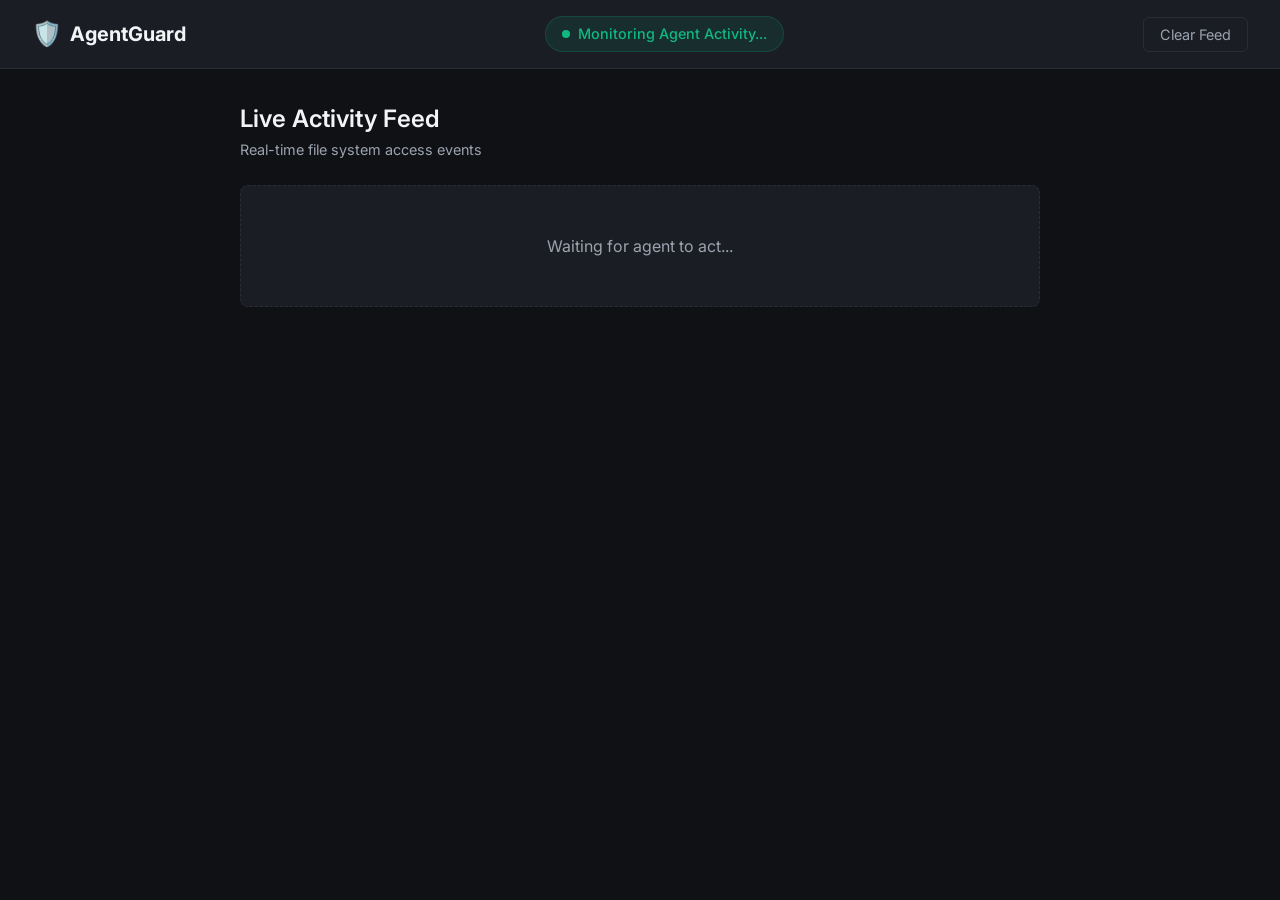
==== agentguard/static/index.html @ 4ff6f10a "feat: Add AgentGuard web interface and styling - Created a new HTML file for the AgentGuard demo int" ====
<!DOCTYPE html>
<html lang="en">
<head>
    <meta charset="UTF-8">
    <meta name="viewport" content="width=device-width, initial-scale=1.0">
    <title>AgentGuard Demo</title>
    <link href="https://fonts.googleapis.com/css2?family=Inter:wght@400;500;600;700&family=JetBrains+Mono:wght@500&display=swap" rel="stylesheet">
    <link rel="stylesheet" href="styles.css">
</head>
<body>
    <header>
        <div class="header-left">
            <div class="logo">
                <span class="shield">🛡️</span> AgentGuard
            </div>
        </div>
        <div class="header-center">
            <div class="status-indicator">
                <span class="pulse"></span>
                Monitoring Agent Activity...
            </div>
        </div>
        <div class="header-right">
            <button id="btn-clear" class="btn-secondary">Clear Feed</button>
        </div>
    </header>

    <main>
        <div class="feed-container">
            <div class="feed-header">
                <h2>Live Activity Feed</h2>
                <span class="feed-subtitle">Real-time file system access events</span>
            </div>
            
            <div id="feed" class="feed">
                <!-- Feed items will be injected here via SSE -->
                <div class="empty-state" id="empty-state">
                    Waiting for agent to act...
                </div>
            </div>
        </div>
    </main>

    <!-- Block Card Popup Overlay -->
    <div id="block-overlay" class="overlay hidden">
        <div class="block-card">
            <div class="block-header">
                <div class="block-icon">🛑</div>
                <h2>AgentGuard blocked an action</h2>
            </div>
            <div class="block-body">
                <p>Your AI tried to access:</p>
                <div class="path-display" id="block-path">~/.ssh/id_rsa</div>
                <p class="explanation" id="block-explanation">This file contains your private key. Exposing it could compromise your accounts.</p>
            </div>
            <div class="block-actions">
                <button id="btn-allow" class="btn-allow">Allow Once</button>
                <button id="btn-block" class="btn-block">Block</button>
            </div>
        </div>
    </div>

    <script src="app.js"></script>
</body>
</html>
---- agentguard/static/styles.css ----
:root {
    --bg-dark: #0f1115;
    --panel-bg: #1a1d24;
    --border: #2a2d35;
    --text-main: #f3f4f6;
    --text-muted: #9ca3af;
    --green: #10b981;
    --red: #ef4444;
    --red-bg: rgba(239, 68, 68, 0.1);
    --green-bg: rgba(16, 185, 129, 0.1);
    --accent: #6366f1;
}

* {
    box-sizing: border-box;
    margin: 0;
    padding: 0;
}

body {
    font-family: 'Inter', -apple-system, sans-serif;
    background-color: var(--bg-dark);
    color: var(--text-main);
    line-height: 1.5;
    height: 100vh;
    display: flex;
    flex-direction: column;
}

/* Header */
header {
    display: flex;
    justify-content: space-between;
    align-items: center;
    padding: 1rem 2rem;
    background-color: var(--panel-bg);
    border-bottom: 1px solid var(--border);
}

.logo {
    font-size: 1.25rem;
    font-weight: 700;
    display: flex;
    align-items: center;
    gap: 0.5rem;
}

.shield { font-size: 1.5rem; }

.status-indicator {
    display: flex;
    align-items: center;
    gap: 0.5rem;
    font-size: 0.9rem;
    color: var(--green);
    font-weight: 500;
    background: var(--green-bg);
    padding: 0.4rem 1rem;
    border-radius: 20px;
    border: 1px solid rgba(16, 185, 129, 0.2);
}

.pulse {
    width: 8px;
    height: 8px;
    background-color: var(--green);
    border-radius: 50%;
    box-shadow: 0 0 0 0 rgba(16, 185, 129, 0.7);
    animation: pulse 2s infinite;
}

@keyframes pulse {
    0% { transform: scale(0.95); box-shadow: 0 0 0 0 rgba(16, 185, 129, 0.7); }
    70% { transform: scale(1); box-shadow: 0 0 0 6px rgba(16, 185, 129, 0); }
    100% { transform: scale(0.95); box-shadow: 0 0 0 0 rgba(16, 185, 129, 0); }
}

.btn-secondary {
    background: transparent;
    border: 1px solid var(--border);
    color: var(--text-muted);
    padding: 0.5rem 1rem;
    border-radius: 6px;
    cursor: pointer;
    font-family: inherit;
    font-size: 0.9rem;
    transition: all 0.2s;
}

.btn-secondary:hover {
    background: var(--border);
    color: var(--text-main);
}

/* Main Content */
main {
    flex: 1;
    padding: 2rem;
    overflow-y: auto;
    display: flex;
    justify-content: center;
}

.feed-container {
    width: 100%;
    max-width: 800px;
}

.feed-header {
    margin-bottom: 1.5rem;
}

.feed-header h2 {
    font-size: 1.5rem;
    font-weight: 600;
}

.feed-subtitle {
    color: var(--text-muted);
    font-size: 0.9rem;
}

.feed {
    display: flex;
    flex-direction: column;
    gap: 1rem;
}

.empty-state {
    text-align: center;
    padding: 3rem;
    color: var(--text-muted);
    background: var(--panel-bg);
    border-radius: 8px;
    border: 1px dashed var(--border);
}

/* Feed Items */
.feed-item {
    background: var(--panel-bg);
    border: 1px solid var(--border);
    border-left: 4px solid var(--border);
    border-radius: 8px;
    padding: 1rem 1.5rem;
    display: flex;
    justify-content: space-between;
    align-items: center;
    animation: slideIn 0.3s ease-out;
}

@keyframes slideIn {
    from { opacity: 0; transform: translateY(-10px); }
    to { opacity: 1; transform: translateY(0); }
}

.feed-item.allowed { border-left-color: var(--green); }
.feed-item.blocked { border-left-color: var(--red); background: var(--red-bg); }

.feed-item-left {
    display: flex;
    flex-direction: column;
    gap: 0.25rem;
}

.feed-action {
    font-family: 'JetBrains Mono', monospace;
    font-size: 0.95rem;
    color: var(--text-main);
}

.feed-detail {
    font-size: 0.85rem;
    color: var(--text-muted);
}

.feed-item.blocked .feed-detail { color: #fca5a5; }

.feed-item-right {
    display: flex;
    flex-direction: column;
    align-items: flex-end;
    gap: 0.25rem;
}

.badge {
    padding: 0.25rem 0.75rem;
    border-radius: 12px;
    font-size: 0.75rem;
    font-weight: 600;
    text-transform: uppercase;
    letter-spacing: 0.05em;
}

.badge-allowed { background: var(--green-bg); color: var(--green); }
.badge-blocked { background: rgba(239, 68, 68, 0.2); color: var(--red); }

.feed-time {
    font-size: 0.75rem;
    color: var(--text-muted);
}

/* Overlay & Block Card */
.overlay {
    position: fixed;
    top: 0; left: 0; width: 100vw; height: 100vh;
    background: rgba(0, 0, 0, 0.85);
    backdrop-filter: blur(4px);
    display: flex;
    justify-content: center;
    align-items: center;
    z-index: 1000;
    opacity: 1;
    transition: opacity 0.2s;
}

.overlay.hidden {
    opacity: 0;
    pointer-events: none;
}

.block-card {
    background: var(--panel-bg);
    border: 1px solid var(--red);
    border-radius: 12px;
    width: 100%;
    max-width: 480px;
    padding: 2rem;
    box-shadow: 0 20px 40px rgba(0,0,0,0.4), 0 0 0 1px rgba(239, 68, 68, 0.3) inset;
    transform: scale(1);
    transition: transform 0.2s;
}

.overlay.hidden .block-card { transform: scale(0.95); }

.block-header {
    display: flex;
    align-items: center;
    gap: 1rem;
    margin-bottom: 1.5rem;
}

.block-icon {
    font-size: 2rem;
    filter: drop-shadow(0 0 8px rgba(239, 68, 68, 0.6));
}

.block-header h2 {
    color: var(--text-main);
    font-size: 1.25rem;
    font-weight: 600;
}

.block-body p {
    color: var(--text-muted);
    font-size: 0.95rem;
    margin-bottom: 0.75rem;
}

.path-display {
    font-family: 'JetBrains Mono', monospace;
    background: rgba(0, 0, 0, 0.3);
    border: 1px solid rgba(239, 68, 68, 0.2);
    color: #fca5a5;
    padding: 0.75rem 1rem;
    border-radius: 6px;
    margin-bottom: 1rem;
    word-break: break-all;
}

.explanation {
    color: var(--text-main) !important;
    font-weight: 500;
    line-height: 1.6 !important;
}

.block-actions {
    display: flex;
    gap: 1rem;
    margin-top: 2rem;
}

.block-actions button {
    flex: 1;
    padding: 0.75rem;
    border-radius: 6px;
    font-family: inherit;
    font-weight: 600;
    font-size: 0.95rem;
    cursor: pointer;
    transition: all 0.2s;
}

.btn-allow {
    background: transparent;
    border: 1px solid var(--border);
    color: var(--text-muted);
}

.btn-allow:hover {
    background: var(--border);
    color: var(--text-main);
}

.btn-block {
    background: var(--red);
    border: 1px solid var(--red);
    color: white;
    box-shadow: 0 4px 12px rgba(239, 68, 68, 0.3);
}

.btn-block:hover {
    background: #dc2626;
}
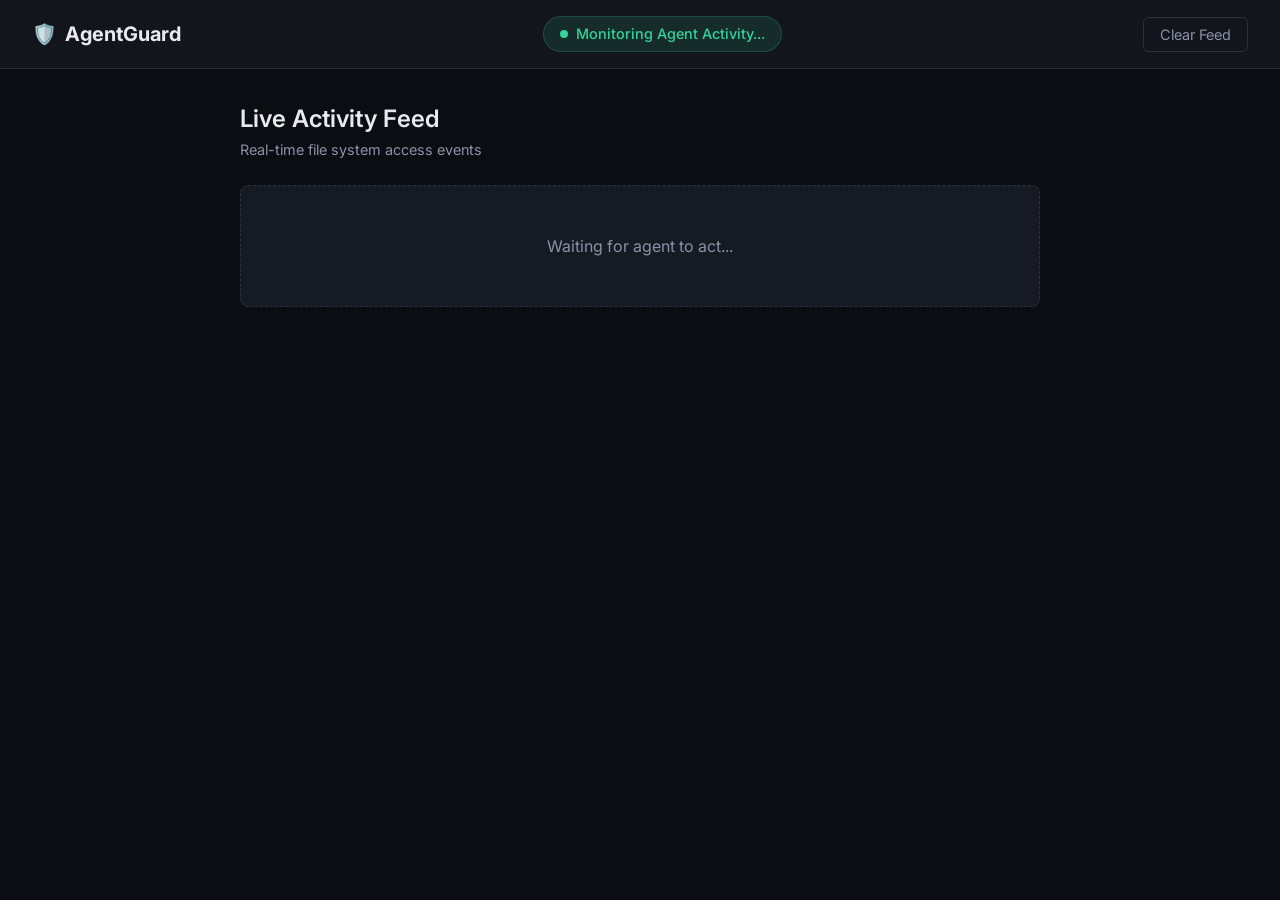
==== commit eb404b45: "basic frontend" ====
--- a/agentguard/static/index.html
+++ b/agentguard/static/index.html
@@ -21,7 +21,7 @@
             </div>
         </div>
         <div class="header-right">
-            <button id="btn-clear" class="btn-secondary">Clear Feed</button>
+            <button type="button" id="btn-clear" class="clear-feed-btn">Clear Feed</button>
         </div>
     </header>
 
@@ -60,6 +60,6 @@
         </div>
     </div>
 
-    <script src="app.js"></script>
+    <script src="interceptor_demo.js"></script>
 </body>
 </html>
--- a/agentguard/static/styles.css
+++ b/agentguard/static/styles.css
@@ -1,40 +1,506 @@
 :root {
-    --bg-dark: #0f1115;
-    --panel-bg: #1a1d24;
-    --border: #2a2d35;
-    --text-main: #f3f4f6;
-    --text-muted: #9ca3af;
-    --green: #10b981;
-    --red: #ef4444;
-    --red-bg: rgba(239, 68, 68, 0.1);
-    --green-bg: rgba(16, 185, 129, 0.1);
-    --accent: #6366f1;
-}
-
-* {
-    box-sizing: border-box;
-    margin: 0;
-    padding: 0;
-}
+    --bg: #0b0d12;
+    --bg-elevated: #12151c;
+    --panel: #161a22;
+    --border: #2a3040;
+    --text: #e8eaef;
+    --muted: #8b92a8;
+    --accent: #5b8def;
+    --accent-dim: rgba(91, 141, 239, 0.15);
+    --green: #34d399;
+    --green-bg: rgba(52, 211, 153, 0.12);
+    --yellow: #fbbf24;
+    --yellow-bg: rgba(251, 191, 36, 0.12);
+    --red: #f87171;
+    --red-bg: rgba(248, 113, 113, 0.12);
+    --radius: 12px;
+    --font: "Inter", -apple-system, system-ui, sans-serif;
+    --mono: "JetBrains Mono", ui-monospace, monospace;
+}
+
+* { box-sizing: border-box; margin: 0; padding: 0; }
 
 body {
-    font-family: 'Inter', -apple-system, sans-serif;
-    background-color: var(--bg-dark);
-    color: var(--text-main);
+    font-family: var(--font);
+    background: var(--bg);
+    color: var(--text);
     line-height: 1.5;
+    min-height: 100vh;
+}
+
+a { color: var(--accent); text-decoration: none; }
+a:hover { text-decoration: underline; }
+
+code {
+    font-family: var(--mono);
+    font-size: 0.85em;
+    background: var(--bg-elevated);
+    padding: 0.15em 0.4em;
+    border-radius: 4px;
+}
+
+/* ——— Top nav ——— */
+.top-nav {
+    background: var(--bg-elevated);
+    border-bottom: 1px solid var(--border);
+    position: sticky;
+    top: 0;
+    z-index: 50;
+}
+
+.nav-inner {
+    max-width: 1200px;
+    margin: 0 auto;
+    padding: 0.75rem 1.5rem;
+    display: flex;
+    align-items: center;
+    gap: 1.5rem;
+}
+
+.brand {
+    display: flex;
+    align-items: center;
+    gap: 0.5rem;
+    font-weight: 700;
+    font-size: 1.1rem;
+    color: var(--text);
+    text-decoration: none;
+}
+.brand:hover { text-decoration: none; color: var(--accent); }
+
+.brand-icon {
+    color: var(--accent);
+    font-size: 0.9rem;
+}
+
+.nav-links {
+    display: flex;
+    gap: 1rem;
+    flex: 1;
+}
+
+.nav-link {
+    color: var(--muted);
+    font-size: 0.9rem;
+    font-weight: 500;
+}
+.nav-link:hover { color: var(--text); text-decoration: none; }
+
+.nav-user {
+    display: flex;
+    align-items: center;
+    gap: 0.75rem;
+}
+
+.user-chip {
+    display: flex;
+    align-items: center;
+    gap: 0.5rem;
+    font-size: 0.85rem;
+    color: var(--muted);
+}
+
+.user-avatar {
+    border-radius: 50%;
+    object-fit: cover;
+}
+
+.user-avatar-fallback {
+    width: 28px;
+    height: 28px;
+    border-radius: 50%;
+    background: var(--accent-dim);
+    color: var(--accent);
+    display: flex;
+    align-items: center;
+    justify-content: center;
+    font-weight: 700;
+    font-size: 0.75rem;
+}
+
+.user-name { color: var(--text); max-width: 140px; overflow: hidden; text-overflow: ellipsis; white-space: nowrap; }
+
+/* ——— Buttons ——— */
+.btn {
+    display: inline-flex;
+    align-items: center;
+    justify-content: center;
+    padding: 0.45rem 1rem;
+    border-radius: 8px;
+    font-family: inherit;
+    font-size: 0.875rem;
+    font-weight: 600;
+    border: 1px solid transparent;
+    cursor: pointer;
+    text-decoration: none;
+    transition: background 0.15s, border-color 0.15s, color 0.15s;
+}
+
+.btn:hover { text-decoration: none; }
+
+.btn-primary {
+    background: var(--accent);
+    color: #fff;
+}
+.btn-primary:hover { filter: brightness(1.08); color: #fff; }
+
+.btn-secondary {
+    background: var(--panel);
+    border-color: var(--border);
+    color: var(--text);
+}
+.btn-secondary:hover { border-color: var(--muted); }
+
+.btn-ghost {
+    background: transparent;
+    border-color: var(--border);
+    color: var(--muted);
+}
+.btn-ghost:hover { color: var(--text); border-color: var(--muted); }
+
+.btn-lg { padding: 0.65rem 1.35rem; font-size: 1rem; }
+
+.btn-success {
+    background: var(--green-bg);
+    border-color: rgba(52, 211, 153, 0.35);
+    color: var(--green);
+}
+.btn-success:hover { background: rgba(52, 211, 153, 0.2); }
+
+.btn-danger {
+    background: var(--red-bg);
+    border-color: rgba(248, 113, 113, 0.35);
+    color: var(--red);
+}
+.btn-danger:hover { background: rgba(248, 113, 113, 0.22); }
+
+/* ——— Badges ——— */
+.badge {
+    display: inline-block;
+    padding: 0.2rem 0.55rem;
+    border-radius: 6px;
+    font-size: 0.7rem;
+    font-weight: 700;
+    text-transform: uppercase;
+    letter-spacing: 0.04em;
+}
+
+.badge-warn { background: var(--yellow-bg); color: var(--yellow); }
+
+.sev-high { background: var(--red-bg); color: var(--red); }
+.sev-med { background: var(--yellow-bg); color: var(--yellow); }
+.sev-low { background: var(--green-bg); color: var(--green); }
+
+.st-pending { background: var(--yellow-bg); color: var(--yellow); }
+.st-ok { background: var(--green-bg); color: var(--green); }
+.st-bad { background: var(--red-bg); color: var(--red); }
+
+/* ——— Layout ——— */
+.main-wrap {
+    max-width: 1200px;
+    margin: 0 auto;
+    padding: 1.5rem;
+}
+
+.page-header {
+    display: flex;
+    flex-wrap: wrap;
+    align-items: flex-start;
+    justify-content: space-between;
+    gap: 1rem;
+    margin-bottom: 1.5rem;
+}
+
+.page-title { font-size: 1.5rem; font-weight: 700; }
+.page-sub { color: var(--muted); font-size: 0.95rem; margin-top: 0.25rem; }
+
+.mono { font-family: var(--mono); font-size: 0.85em; }
+
+/* ——— Landing ——— */
+.page-landing .main-wrap { max-width: 900px; }
+
+.hero {
+    position: relative;
+    padding: 3rem 0 2rem;
+    text-align: center;
+}
+
+.hero-glow {
+    position: absolute;
+    inset: 0;
+    background: radial-gradient(ellipse 60% 50% at 50% 0%, var(--accent-dim), transparent 70%);
+    pointer-events: none;
+}
+
+.hero-inner { position: relative; }
+
+.eyebrow {
+    text-transform: uppercase;
+    letter-spacing: 0.12em;
+    font-size: 0.75rem;
+    color: var(--accent);
+    font-weight: 600;
+    margin-bottom: 0.5rem;
+}
+
+.hero h1 {
+    font-size: clamp(2.2rem, 5vw, 3rem);
+    font-weight: 800;
+    letter-spacing: -0.02em;
+}
+
+.hero-sub {
+    font-size: 1.15rem;
+    color: var(--muted);
+    margin: 0.5rem 0 1.25rem;
+}
+
+.hero-desc {
+    color: var(--muted);
+    max-width: 640px;
+    margin: 0 auto 1.75rem;
+    font-size: 1rem;
+}
+
+.hero-actions { display: flex; flex-direction: column; align-items: center; gap: 0.75rem; }
+
+.hint { font-size: 0.85rem; color: var(--muted); }
+
+.banner {
+    margin-top: 1.25rem;
+    padding: 0.75rem 1rem;
+    border-radius: var(--radius);
+    font-size: 0.9rem;
+}
+
+.banner-warn {
+    background: var(--yellow-bg);
+    border: 1px solid rgba(251, 191, 36, 0.25);
+    color: var(--yellow);
+}
+
+.feature-grid {
+    display: grid;
+    grid-template-columns: repeat(auto-fit, minmax(220px, 1fr));
+    gap: 1rem;
+    margin-top: 2rem;
+    padding-bottom: 3rem;
+}
+
+.feature-card {
+    background: var(--panel);
+    border: 1px solid var(--border);
+    border-radius: var(--radius);
+    padding: 1.25rem;
+}
+
+.feature-card h3 { font-size: 1rem; margin-bottom: 0.5rem; }
+.feature-card p { font-size: 0.9rem; color: var(--muted); }
+
+/* ——— Stat cards ——— */
+.cards-row {
+    display: grid;
+    grid-template-columns: repeat(auto-fit, minmax(140px, 1fr));
+    gap: 0.75rem;
+    margin-bottom: 1.25rem;
+}
+
+.stat-card {
+    background: var(--panel);
+    border: 1px solid var(--border);
+    border-radius: var(--radius);
+    padding: 1rem 1.1rem;
+}
+
+.stat-card-risk {
+    border-color: rgba(248, 113, 113, 0.25);
+    background: linear-gradient(135deg, var(--panel), rgba(248, 113, 113, 0.06));
+}
+
+.stat-label {
+    display: block;
+    font-size: 0.75rem;
+    text-transform: uppercase;
+    letter-spacing: 0.06em;
+    color: var(--muted);
+    margin-bottom: 0.35rem;
+}
+
+.stat-value {
+    font-size: 1.35rem;
+    font-weight: 700;
+}
+
+.stat-value.small { font-size: 1rem; }
+
+/* ——— Dashboard grid ——— */
+.dashboard-grid {
+    display: grid;
+    grid-template-columns: 1fr 280px 320px;
+    gap: 1rem;
+    align-items: start;
+}
+
+@media (max-width: 1024px) {
+    .dashboard-grid { grid-template-columns: 1fr; }
+}
+
+.panel {
+    background: var(--panel);
+    border: 1px solid var(--border);
+    border-radius: var(--radius);
+    overflow: hidden;
+}
+
+.panel-head {
+    display: flex;
+    align-items: center;
+    justify-content: space-between;
+    padding: 0.85rem 1rem;
+    border-bottom: 1px solid var(--border);
+    background: var(--bg-elevated);
+}
+
+.panel-head h2 { font-size: 0.95rem; font-weight: 600; }
+
+.panel-meta {
+    font-size: 0.75rem;
+    color: var(--muted);
+}
+
+.event-list {
+    list-style: none;
+    max-height: 420px;
+    overflow-y: auto;
+    padding: 0.5rem;
+}
+
+.event-list.compact { max-height: 280px; }
+
+.event-li {
+    border: 1px solid var(--border);
+    border-radius: 10px;
+    padding: 0.65rem 0.75rem;
+    margin-bottom: 0.5rem;
+    cursor: pointer;
+    transition: border-color 0.15s, background 0.15s;
+}
+
+.event-li:hover { border-color: var(--muted); }
+.event-li.is-selected {
+    border-color: var(--accent);
+    background: var(--accent-dim);
+}
+
+.event-li-main { display: flex; flex-direction: column; gap: 0.2rem; }
+.event-type { font-size: 0.8rem; color: var(--accent); }
+.event-desc { font-size: 0.85rem; color: var(--muted); }
+
+.event-li-meta {
+    display: flex;
+    flex-wrap: wrap;
+    gap: 0.35rem;
+    margin-top: 0.5rem;
+    align-items: center;
+}
+
+.event-li-meta .time { color: var(--muted); font-size: 0.72rem; margin-left: auto; }
+
+.event-empty {
+    padding: 2rem;
+    text-align: center;
+    color: var(--muted);
+    font-size: 0.9rem;
+}
+
+.panel-detail .panel-head { margin-bottom: 0; }
+
+.detail-empty {
+    padding: 2rem 1rem;
+    text-align: center;
+    color: var(--muted);
+    font-size: 0.9rem;
+}
+
+.detail-body { padding: 1rem; }
+
+.detail-body.hidden,
+.detail-actions.hidden { display: none; }
+
+.detail-dl {
+    display: grid;
+    grid-template-columns: 100px 1fr;
+    gap: 0.5rem 0.75rem;
+    font-size: 0.88rem;
+}
+
+.detail-dl dt {
+    color: var(--muted);
+    font-weight: 500;
+}
+
+.detail-dl dd { word-break: break-word; }
+
+.detail-actions {
+    display: flex;
+    gap: 0.75rem;
+    margin-top: 1.25rem;
+    padding-top: 1rem;
+    border-top: 1px solid var(--border);
+}
+
+.detail-actions .btn { flex: 1; }
+
+/* ——— Report table ——— */
+.header-actions { display: flex; gap: 0.5rem; flex-wrap: wrap; }
+
+.table-wrap { overflow-x: auto; }
+
+.data-table {
+    width: 100%;
+    border-collapse: collapse;
+    font-size: 0.82rem;
+}
+
+.data-table th,
+.data-table td {
+    padding: 0.65rem 0.75rem;
+    text-align: left;
+    border-bottom: 1px solid var(--border);
+}
+
+.data-table th {
+    color: var(--muted);
+    font-weight: 600;
+    font-size: 0.72rem;
+    text-transform: uppercase;
+    letter-spacing: 0.04em;
+}
+
+.data-table tbody tr:hover { background: var(--bg-elevated); }
+
+/* ——— Legacy static interceptor demo (/static/index.html) ——— */
+body:not(.page-landing):not(.page-dashboard):not(.page-report) header {
+    display: flex;
+    justify-content: space-between;
+    align-items: center;
+    padding: 1rem 2rem;
+    background-color: var(--bg-elevated);
+    border-bottom: 1px solid var(--border);
+}
+
+body:not(.page-landing):not(.page-dashboard):not(.page-report) main {
+    flex: 1;
+    padding: 2rem;
+    overflow-y: auto;
+    display: flex;
+    justify-content: center;
+}
+
+body:not(.page-landing):not(.page-dashboard):not(.page-report) {
     height: 100vh;
     display: flex;
     flex-direction: column;
-}
-
-/* Header */
-header {
-    display: flex;
-    justify-content: space-between;
-    align-items: center;
-    padding: 1rem 2rem;
-    background-color: var(--panel-bg);
-    border-bottom: 1px solid var(--border);
 }
 
 .logo {
@@ -44,8 +510,6 @@
     align-items: center;
     gap: 0.5rem;
 }
-
-.shield { font-size: 1.5rem; }
 
 .status-indicator {
     display: flex;
@@ -57,7 +521,7 @@
     background: var(--green-bg);
     padding: 0.4rem 1rem;
     border-radius: 20px;
-    border: 1px solid rgba(16, 185, 129, 0.2);
+    border: 1px solid rgba(52, 211, 153, 0.2);
 }
 
 .pulse {
@@ -65,79 +529,48 @@
     height: 8px;
     background-color: var(--green);
     border-radius: 50%;
-    box-shadow: 0 0 0 0 rgba(16, 185, 129, 0.7);
     animation: pulse 2s infinite;
 }
 
 @keyframes pulse {
-    0% { transform: scale(0.95); box-shadow: 0 0 0 0 rgba(16, 185, 129, 0.7); }
-    70% { transform: scale(1); box-shadow: 0 0 0 6px rgba(16, 185, 129, 0); }
-    100% { transform: scale(0.95); box-shadow: 0 0 0 0 rgba(16, 185, 129, 0); }
-}
-
-.btn-secondary {
+    0% { transform: scale(0.95); box-shadow: 0 0 0 0 rgba(52, 211, 153, 0.5); }
+    70% { transform: scale(1); box-shadow: 0 0 0 6px rgba(52, 211, 153, 0); }
+    100% { transform: scale(0.95); box-shadow: 0 0 0 0 rgba(52, 211, 153, 0); }
+}
+
+.clear-feed-btn {
     background: transparent;
     border: 1px solid var(--border);
-    color: var(--text-muted);
+    color: var(--muted);
     padding: 0.5rem 1rem;
     border-radius: 6px;
     cursor: pointer;
     font-family: inherit;
     font-size: 0.9rem;
-    transition: all 0.2s;
-}
-
-.btn-secondary:hover {
+}
+
+.clear-feed-btn:hover {
     background: var(--border);
-    color: var(--text-main);
-}
-
-/* Main Content */
-main {
-    flex: 1;
-    padding: 2rem;
-    overflow-y: auto;
-    display: flex;
-    justify-content: center;
-}
-
-.feed-container {
-    width: 100%;
-    max-width: 800px;
-}
-
-.feed-header {
-    margin-bottom: 1.5rem;
-}
-
-.feed-header h2 {
-    font-size: 1.5rem;
-    font-weight: 600;
-}
-
-.feed-subtitle {
-    color: var(--text-muted);
-    font-size: 0.9rem;
-}
-
-.feed {
-    display: flex;
-    flex-direction: column;
-    gap: 1rem;
-}
+    color: var(--text);
+}
+
+.feed-container { width: 100%; max-width: 800px; }
+.feed-header { margin-bottom: 1.5rem; }
+.feed-header h2 { font-size: 1.5rem; font-weight: 600; }
+.feed-subtitle { color: var(--muted); font-size: 0.9rem; }
+.feed { display: flex; flex-direction: column; gap: 1rem; }
 
 .empty-state {
     text-align: center;
     padding: 3rem;
-    color: var(--text-muted);
-    background: var(--panel-bg);
+    color: var(--muted);
+    background: var(--panel);
     border-radius: 8px;
     border: 1px dashed var(--border);
 }
 
-/* Feed Items */
 .feed-item {
-    background: var(--panel-bg);
+    background: var(--panel);
     border: 1px solid var(--border);
     border-left: 4px solid var(--border);
     border-radius: 8px;
@@ -145,64 +578,24 @@
     display: flex;
     justify-content: space-between;
     align-items: center;
-    animation: slideIn 0.3s ease-out;
-}
-
-@keyframes slideIn {
-    from { opacity: 0; transform: translateY(-10px); }
-    to { opacity: 1; transform: translateY(0); }
 }
 
 .feed-item.allowed { border-left-color: var(--green); }
 .feed-item.blocked { border-left-color: var(--red); background: var(--red-bg); }
 
-.feed-item-left {
-    display: flex;
-    flex-direction: column;
-    gap: 0.25rem;
-}
-
-.feed-action {
-    font-family: 'JetBrains Mono', monospace;
-    font-size: 0.95rem;
-    color: var(--text-main);
-}
-
-.feed-detail {
-    font-size: 0.85rem;
-    color: var(--text-muted);
-}
-
+.feed-item-left { display: flex; flex-direction: column; gap: 0.25rem; }
+.feed-action { font-family: var(--mono); font-size: 0.95rem; }
+.feed-detail { font-size: 0.85rem; color: var(--muted); }
 .feed-item.blocked .feed-detail { color: #fca5a5; }
-
-.feed-item-right {
-    display: flex;
-    flex-direction: column;
-    align-items: flex-end;
-    gap: 0.25rem;
-}
-
-.badge {
-    padding: 0.25rem 0.75rem;
-    border-radius: 12px;
-    font-size: 0.75rem;
-    font-weight: 600;
-    text-transform: uppercase;
-    letter-spacing: 0.05em;
-}
+.feed-item-right { display: flex; flex-direction: column; align-items: flex-end; gap: 0.25rem; }
 
 .badge-allowed { background: var(--green-bg); color: var(--green); }
-.badge-blocked { background: rgba(239, 68, 68, 0.2); color: var(--red); }
-
-.feed-time {
-    font-size: 0.75rem;
-    color: var(--text-muted);
-}
-
-/* Overlay & Block Card */
+.badge-blocked { background: rgba(248, 113, 113, 0.2); color: var(--red); }
+.feed-time { font-size: 0.75rem; color: var(--muted); }
+
 .overlay {
     position: fixed;
-    top: 0; left: 0; width: 100vw; height: 100vh;
+    inset: 0;
     background: rgba(0, 0, 0, 0.85);
     backdrop-filter: blur(4px);
     display: flex;
@@ -213,53 +606,23 @@
     transition: opacity 0.2s;
 }
 
-.overlay.hidden {
-    opacity: 0;
-    pointer-events: none;
-}
+.overlay.hidden { opacity: 0; pointer-events: none; }
 
 .block-card {
-    background: var(--panel-bg);
+    background: var(--panel);
     border: 1px solid var(--red);
     border-radius: 12px;
     width: 100%;
     max-width: 480px;
     padding: 2rem;
-    box-shadow: 0 20px 40px rgba(0,0,0,0.4), 0 0 0 1px rgba(239, 68, 68, 0.3) inset;
-    transform: scale(1);
-    transition: transform 0.2s;
-}
-
-.overlay.hidden .block-card { transform: scale(0.95); }
-
-.block-header {
-    display: flex;
-    align-items: center;
-    gap: 1rem;
-    margin-bottom: 1.5rem;
-}
-
-.block-icon {
-    font-size: 2rem;
-    filter: drop-shadow(0 0 8px rgba(239, 68, 68, 0.6));
-}
-
-.block-header h2 {
-    color: var(--text-main);
-    font-size: 1.25rem;
-    font-weight: 600;
-}
-
-.block-body p {
-    color: var(--text-muted);
-    font-size: 0.95rem;
-    margin-bottom: 0.75rem;
-}
-
+}
+
+.block-header { display: flex; align-items: center; gap: 1rem; margin-bottom: 1.5rem; }
+.block-header h2 { font-size: 1.25rem; font-weight: 600; }
 .path-display {
-    font-family: 'JetBrains Mono', monospace;
+    font-family: var(--mono);
     background: rgba(0, 0, 0, 0.3);
-    border: 1px solid rgba(239, 68, 68, 0.2);
+    border: 1px solid rgba(248, 113, 113, 0.2);
     color: #fca5a5;
     padding: 0.75rem 1rem;
     border-radius: 6px;
@@ -267,47 +630,24 @@
     word-break: break-all;
 }
 
-.explanation {
-    color: var(--text-main) !important;
-    font-weight: 500;
-    line-height: 1.6 !important;
-}
-
-.block-actions {
-    display: flex;
-    gap: 1rem;
-    margin-top: 2rem;
-}
-
+.block-actions { display: flex; gap: 1rem; margin-top: 2rem; }
 .block-actions button {
     flex: 1;
     padding: 0.75rem;
     border-radius: 6px;
     font-family: inherit;
     font-weight: 600;
-    font-size: 0.95rem;
     cursor: pointer;
-    transition: all 0.2s;
 }
 
 .btn-allow {
     background: transparent;
     border: 1px solid var(--border);
-    color: var(--text-muted);
-}
-
-.btn-allow:hover {
-    background: var(--border);
-    color: var(--text-main);
+    color: var(--muted);
 }
 
 .btn-block {
     background: var(--red);
     border: 1px solid var(--red);
-    color: white;
-    box-shadow: 0 4px 12px rgba(239, 68, 68, 0.3);
-}
-
-.btn-block:hover {
-    background: #dc2626;
-}
+    color: #fff;
+}
